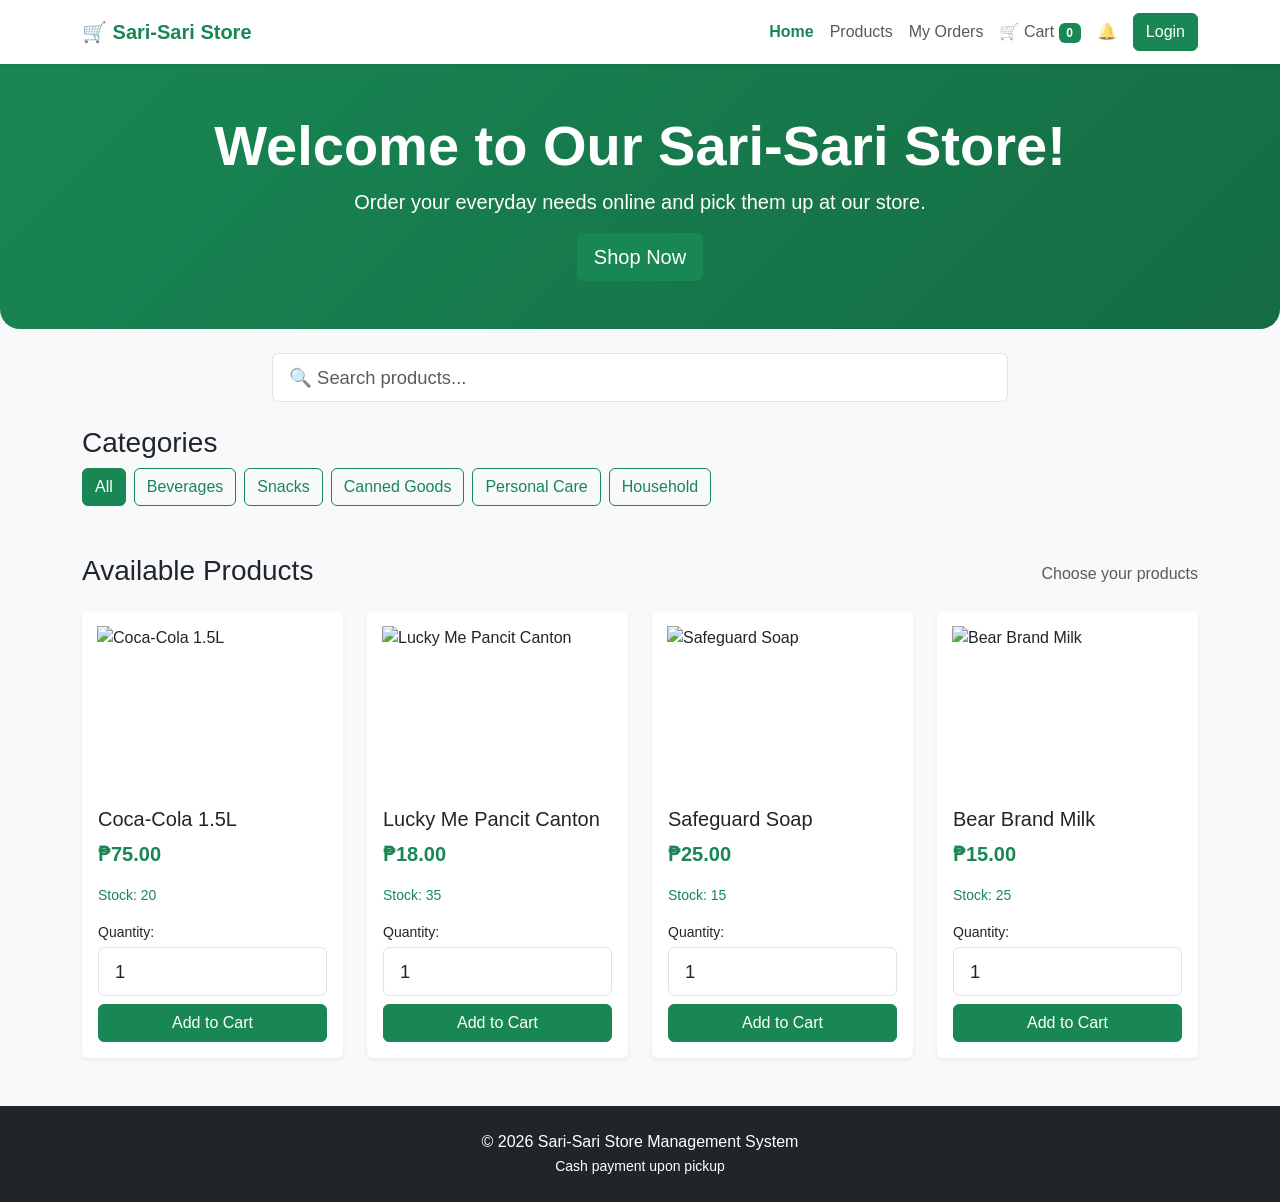
==== index.html @ 3b06bd4d "Initial commit for Vercel deployment" ====
<!DOCTYPE html>
<html lang="en">
<head>
    <meta charset="UTF-8">
    <meta name="viewport" content="width=device-width, initial-scale=1.0">
    <title>Sari-Sari Store</title>
    <link href="https://cdn.jsdelivr.net/npm/bootstrap@5.3.3/dist/css/bootstrap.min.css" rel="stylesheet">
    <link rel="stylesheet" href="css/style.css">
</head>
<body>

<nav class="navbar navbar-expand-lg bg-white shadow-sm">
    <div class="container">
        <a class="navbar-brand text-success" href="index.html">🛒 Sari-Sari Store</a>

        <button class="navbar-toggler" type="button" data-bs-toggle="collapse" data-bs-target="#navbarMenu">
            <span class="navbar-toggler-icon"></span>
        </button>

        <div class="collapse navbar-collapse" id="navbarMenu">
            <ul class="navbar-nav ms-auto align-items-lg-center" id="navLinks"></ul>
        </div>
    </div>
</nav>

<div id="welcomeBanner"></div>

<section class="hero text-center py-5">
    <div class="container">
        <h1 class="display-4 fw-bold">Welcome to Our Sari-Sari Store!</h1>
        <p class="lead">Order your everyday needs online and pick them up at our store.</p>
        <a href="products.html" class="btn btn-success btn-lg">Shop Now</a>
    </div>
</section>

<section class="container mt-4">
    <div class="row justify-content-center">
        <div class="col-md-8">
            <input type="text" id="searchInput" class="form-control form-control-lg" placeholder="🔍 Search products...">
        </div>
    </div>
</section>

<section class="container mt-4">
    <h3>Categories</h3>
    <div class="d-flex gap-2 flex-wrap" id="categoryContainer">
        <button class="btn btn-success category-btn" data-category="all">All</button>
        <button class="btn btn-outline-success category-btn" data-category="beverages">Beverages</button>
        <button class="btn btn-outline-success category-btn" data-category="snacks">Snacks</button>
        <button class="btn btn-outline-success category-btn" data-category="canned">Canned Goods</button>
        <button class="btn btn-outline-success category-btn" data-category="personal">Personal Care</button>
        <button class="btn btn-outline-success category-btn" data-category="household">Household</button>
    </div>
</section>

<section class="container mt-5" id="products">
    <div class="d-flex justify-content-between align-items-center mb-3">
        <h3>Available Products</h3>
        <span class="text-muted">Choose your products</span>
    </div>
    <div class="row g-4" id="productList"></div>
</section>

<footer class="bg-dark text-white text-center p-4 mt-5">
    <p class="mb-0">© 2026 Sari-Sari Store Management System</p>
    <small>Cash payment upon pickup</small>
</footer>

<script src="https://cdn.jsdelivr.net/npm/bootstrap@5.3.3/dist/js/bootstrap.bundle.min.js"></script>
<script src="js/shared.js"></script>
<script src="js/script.js"></script>

</body>
</html>
---- css/style.css ----
/* =========================
   GENERAL
========================= */

body {
    background-color: #f8f9fa;
    font-family: Arial, sans-serif;
    color: #212529;
}


/* =========================
   NAVBAR
========================= */

.navbar-brand {
    font-weight: bold;
}

.navbar {
    padding: 12px 0;
}


/* =========================
   BUTTONS
========================= */

.btn-success {
    border-radius: 6px;
}


/* =========================
   HERO (Index page)
========================= */

.hero {
    background: linear-gradient(135deg, #198754 0%, #146c43 100%);
    color: white;
    padding: 60px 20px;
    border-radius: 0 0 20px 20px;
}

.hero h1 {
    font-weight: bold;
}


/* =========================
   PAGE HEADER (Iba pang pages)
========================= */

.page-header {
    background: linear-gradient(135deg, #198754 0%, #146c43 100%);
    color: white;
    padding: 40px 20px;
    border-radius: 0 0 20px 20px;
    margin-bottom: 30px;
}

.page-header h1,
.page-header h2 {
    font-weight: bold;
    margin-bottom: 5px;
}

.page-header p {
    margin-bottom: 0;
    opacity: 0.9;
}


/* =========================
   PRODUCT CARD
========================= */

.product-card {
    transition: 0.2s;
    border: none;
}

.product-card:hover {
    transform: translateY(-5px);
    box-shadow: 0 8px 20px rgba(25, 135, 84, 0.15) !important;
}

.product-image {
    height: 180px;
    object-fit: contain;
    padding: 15px;
}

.price {
    color: #198754;
    font-size: 20px;
    font-weight: bold;
}

.stock {
    font-size: 14px;
}


/* =========================
   LOGIN & REGISTER
========================= */

.login-container,
.register-container {
    min-height: 100vh;
    display: flex;
    align-items: center;
    justify-content: center;
    background: linear-gradient(135deg, #198754 0%, #146c43 100%);
    padding: 20px;
}

.login-card,
.register-card {
    width: 100%;
    border: none;
}

.login-card {
    max-width: 400px;
}

.register-card {
    max-width: 450px;
}


/* =========================
   CART
========================= */

.cart-card {
    background-color: white;
    border-radius: 10px;
    padding: 20px;
}

.summary-card {
    background-color: white;
    border-radius: 10px;
    border-left: 4px solid #198754;
}


/* =========================
   CHECKOUT
========================= */

.checkout-card {
    background-color: white;
    border-radius: 10px;
    padding: 25px;
}


/* =========================
   ORDER CARDS
========================= */

.order-card {
    background-color: white;
    border-radius: 10px;
    padding: 20px;
    border-left: 4px solid #198754;
    transition: 0.2s;
}

.order-card:hover {
    box-shadow: 0 8px 20px rgba(25, 135, 84, 0.15) !important;
}


/* =========================
   FOOTER
========================= */

footer {
    margin-top: 50px;
}


/* =========================
   MOBILE
========================= */

@media (max-width: 768px) {

    .hero {
        padding: 40px 15px;
    }

    .page-header {
        padding: 30px 15px;
    }

    .product-image {
        height: 150px;
    }

}

/* =========================
   DROPDOWNS & INPUTS (SAKTONG LAKI)
========================= */

/* Ibinalik sa 1.15rem para kapareho lang ng normal text pero madaling basahin */
select, 
select.form-select, 
select.form-control, 
.form-select, 
.form-select-sm, 
.status-select,
input.form-control,
input[type="date"],
input[type="text"],
input[type="number"],
input[type="email"],
input[type="password"] {
    font-size: 1.15rem !important; 
    padding: 0.6rem 1rem !important; 
    height: auto !important; 
    border-radius: 0.4rem !important;
    /* Wala nang fixed width, awtomatikong lalapad */
}

/* Malaking options sa loob */
select option {
    font-size: 1.15rem;
}

/* Ayusin ang table */
.table td, .table th {
    vertical-align: middle;
    padding: 1rem 0.75rem;
}

/* =========================
   TOAST + GLOBAL MODALS
========================= */

/* Toast container — laging nasa taas-kanan, naka-stack */
#toastContainer {
    z-index: 9999;
    max-width: 360px;
    width: 100%;
    pointer-events: none;
}

#toastContainer .toast {
    min-width: 280px;
    box-shadow: 0 6px 20px rgba(0, 0, 0, 0.2);
    border-radius: 8px;
    pointer-events: auto;
    opacity: 0;
    transition: opacity 0.3s ease;
}

#toastContainer .toast.show {
    opacity: 1;
}

#toastContainer .toast-body {
    font-size: 1rem;
    padding: 0.75rem 1rem;
    display: flex;
    align-items: center;
    gap: 0.25rem;
}

/* Global modals — consistent rounded corners */
#globalConfirmModal .modal-content,
#globalPromptModal .modal-content {
    border-radius: 12px;
    border: none;
    overflow: hidden;
}

#globalConfirmModal .modal-header,
#globalPromptModal .modal-header {
    border-bottom: none;
}

#globalConfirmModal .modal-body,
#globalPromptModal .modal-body {
    font-size: 1.05rem;
    padding: 1.25rem 1.5rem;
}

#globalConfirmModal .modal-footer,
#globalPromptModal .modal-footer {
    border-top: none;
    padding: 0.75rem 1.5rem 1.25rem;
}

/* Responsive: full-width toast sa mobile */
@media (max-width: 576px) {
    #toastContainer {
        max-width: calc(100% - 1rem);
        padding: 0.5rem !important;
    }

    #toastContainer .toast {
        min-width: 0;
        width: 100%;
    }
}
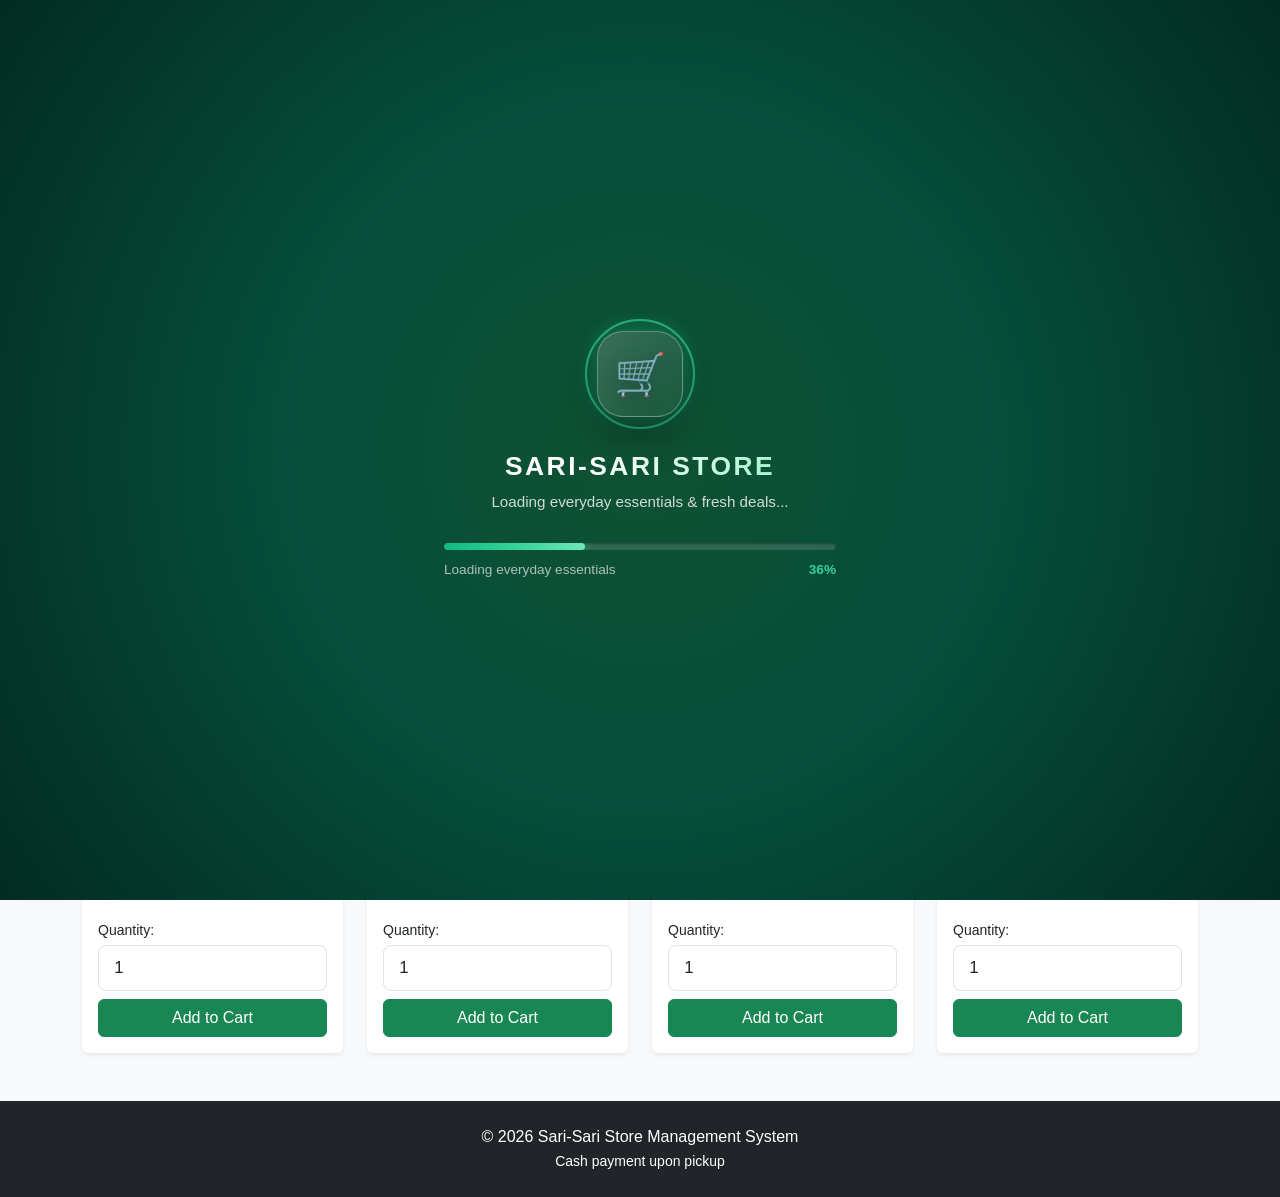
==== commit d1aa073c: "Fix mobile navbar layout shift with floating sheet and add 4-second splash loading animation for ind" ====
--- a/index.html
+++ b/index.html
@@ -1,19 +1,45 @@
-<!DOCTYPE html>
+﻿<!DOCTYPE html>
 <html lang="en">
 <head>
     <meta charset="UTF-8">
-    <meta name="viewport" content="width=device-width, initial-scale=1.0">
+    <meta name="viewport" content="width=device-width, initial-scale=1.0, maximum-scale=5.0">
     <title>Sari-Sari Store</title>
     <link href="https://cdn.jsdelivr.net/npm/bootstrap@5.3.3/dist/css/bootstrap.min.css" rel="stylesheet">
     <link rel="stylesheet" href="css/style.css">
 </head>
 <body>
 
-<nav class="navbar navbar-expand-lg bg-white shadow-sm">
+<!-- 4-SECOND SPLASH SCREEN -->
+<div id="indexSplashLoader" class="index-splash-screen" role="dialog" aria-modal="true" aria-label="Loading Sari-Sari Store">
+    <div class="splash-content">
+        <div class="splash-icon-wrapper">
+            <div class="splash-radar-ring"></div>
+            <div class="splash-radar-ring ring-2"></div>
+            <div class="splash-badge">
+                <span class="splash-cart-emoji">🛒</span>
+            </div>
+        </div>
+
+        <h1 class="splash-title">Sari-Sari Store</h1>
+        <p class="splash-subtitle" id="splashStatusText">Connecting to store inventory...</p>
+
+        <div class="splash-progress-wrapper">
+            <div class="splash-progress-track">
+                <div class="splash-progress-bar" id="splashProgressBar"></div>
+            </div>
+            <div class="splash-meta">
+                <span>Loading everyday essentials</span>
+                <span class="splash-percentage" id="splashPercent">0%</span>
+            </div>
+        </div>
+    </div>
+</div>
+
+<nav class="navbar navbar-expand-lg bg-white shadow-sm sticky-top">
     <div class="container">
         <a class="navbar-brand text-success" href="index.html">🛒 Sari-Sari Store</a>
 
-        <button class="navbar-toggler" type="button" data-bs-toggle="collapse" data-bs-target="#navbarMenu">
+        <button class="navbar-toggler" type="button" data-bs-toggle="collapse" data-bs-target="#navbarMenu" aria-controls="navbarMenu" aria-expanded="false" aria-label="Toggle navigation">
             <span class="navbar-toggler-icon"></span>
         </button>
 
@@ -70,5 +96,55 @@
 <script src="js/shared.js"></script>
 <script src="js/script.js"></script>
 
+<script>
+    // 4-Second Splash Animation Controller
+    (function() {
+        const splash = document.getElementById("indexSplashLoader");
+        if (!splash) return;
+
+        const bar = document.getElementById("splashProgressBar");
+        const percentEl = document.getElementById("splashPercent");
+        const statusText = document.getElementById("splashStatusText");
+
+        const totalDuration = 4000; // 4 seconds
+        const startTime = performance.now();
+
+        const messages = [
+            { time: 0, text: "Connecting to store inventory..." },
+            { time: 1300, text: "Loading everyday essentials & fresh deals..." },
+            { time: 2700, text: "Almost ready! Welcome to Sari-Sari Store..." }
+        ];
+
+        function step() {
+            const elapsed = performance.now() - startTime;
+            const progress = Math.min(1, elapsed / totalDuration);
+            const percent = Math.floor(progress * 100);
+
+            if (bar) bar.style.width = percent + "%";
+            if (percentEl) percentEl.textContent = percent + "%";
+
+            for (let i = messages.length - 1; i >= 0; i--) {
+                if (elapsed >= messages[i].time && statusText) {
+                    statusText.textContent = messages[i].text;
+                    break;
+                }
+            }
+
+            if (progress < 1) {
+                requestAnimationFrame(step);
+            } else {
+                setTimeout(function() {
+                    splash.classList.add("splash-hidden");
+                    setTimeout(function() {
+                        if (splash.parentNode) splash.parentNode.removeChild(splash);
+                    }, 700);
+                }, 150);
+            }
+        }
+
+        requestAnimationFrame(step);
+    })();
+</script>
+
 </body>
-</html>+</html>
--- a/css/style.css
+++ b/css/style.css
@@ -1,4 +1,4 @@
-/* =========================
+﻿/* =========================
    GENERAL
 ========================= */
 
@@ -9,16 +9,141 @@
 }
 
 
-/* =========================
-   NAVBAR
-========================= */
-
-.navbar-brand {
-    font-weight: bold;
-}
+/* ==============================================
+   NAVBAR (MOBILE RESPONSIVE & NO LAYOUT SHIFT)
+============================================== */
 
 .navbar {
     padding: 12px 0;
+    position: relative;
+    z-index: 1050;
+    background: #ffffff !important;
+}
+
+.navbar .container,
+.navbar .container-fluid {
+    display: flex !important;
+    align-items: center !important;
+    justify-content: space-between !important;
+    flex-wrap: nowrap !important;
+}
+
+.navbar-brand {
+    font-weight: 700;
+    font-size: 1.25rem;
+    color: #198754 !important;
+    display: inline-flex;
+    align-items: center;
+    gap: 8px;
+    margin-right: 0;
+    white-space: nowrap;
+}
+
+.navbar-toggler {
+    border: 1.5px solid rgba(25, 135, 84, 0.35) !important;
+    border-radius: 10px !important;
+    padding: 6px 10px !important;
+    background: #f8fbf9 !important;
+    box-shadow: none !important;
+    outline: none !important;
+    transition: all 0.2s ease;
+}
+
+.navbar-toggler:hover,
+.navbar-toggler:focus {
+    background: #e8f5e9 !important;
+    border-color: #198754 !important;
+}
+
+.navbar-toggler-icon {
+    width: 22px;
+    height: 22px;
+}
+
+/* Floating mobile drawer menu (Never pushes down or breaks hero/content) */
+@media (max-width: 991.98px) {
+    .navbar-collapse {
+        position: absolute;
+        top: calc(100% + 8px);
+        left: 14px;
+        right: 14px;
+        background: #ffffff;
+        border-radius: 16px;
+        box-shadow: 0 16px 40px rgba(0, 0, 0, 0.18), 0 2px 10px rgba(25, 135, 84, 0.1);
+        border: 1px solid rgba(25, 135, 84, 0.15);
+        padding: 16px;
+        z-index: 1060;
+        max-height: calc(100vh - 120px);
+        overflow-y: auto;
+        animation: mobileMenuDrop 0.25s cubic-bezier(0.16, 1, 0.3, 1) forwards;
+    }
+
+    @keyframes mobileMenuDrop {
+        from {
+            opacity: 0;
+            transform: translateY(-8px) scale(0.98);
+        }
+        to {
+            opacity: 1;
+            transform: translateY(0) scale(1);
+        }
+    }
+
+    .navbar-nav {
+        display: flex;
+        flex-direction: column;
+        gap: 6px;
+        margin: 0;
+        padding: 0;
+    }
+
+    .navbar-nav .nav-item {
+        width: 100%;
+    }
+
+    .navbar-nav .nav-link {
+        display: flex;
+        align-items: center;
+        justify-content: space-between;
+        padding: 11px 16px !important;
+        border-radius: 10px;
+        color: #2c3e50;
+        font-weight: 500;
+        font-size: 1.05rem;
+        transition: all 0.2s ease;
+    }
+
+    .navbar-nav .nav-link:hover,
+    .navbar-nav .nav-link:focus,
+    .navbar-nav .nav-link.active {
+        background: #e8f5e9;
+        color: #198754 !important;
+        font-weight: 600;
+    }
+
+    .navbar-nav .btn {
+        width: 100%;
+        display: flex;
+        align-items: center;
+        justify-content: center;
+        gap: 8px;
+        padding: 11px 16px !important;
+        border-radius: 10px !important;
+        font-size: 1rem !important;
+        font-weight: 600;
+        margin-top: 6px;
+        margin-left: 0 !important;
+    }
+
+    .navbar-nav .dropdown-menu {
+        position: static !important;
+        float: none;
+        width: 100% !important;
+        margin-top: 6px;
+        border: 1px solid #e9ecef;
+        box-shadow: none;
+        border-radius: 10px;
+    }
 }
 
 
@@ -103,31 +228,52 @@
 
 
 /* =========================
-   LOGIN & REGISTER
+   LOGIN & REGISTER (RESPONSIVE)
 ========================= */
 
 .login-container,
 .register-container {
     min-height: 100vh;
+    min-height: 100dvh;
     display: flex;
     align-items: center;
     justify-content: center;
-    background: linear-gradient(135deg, #198754 0%, #146c43 100%);
-    padding: 20px;
+    background: linear-gradient(135deg, #198754 0%, #0f5132 100%);
+    padding: clamp(14px, 3.5vw, 32px);
 }
 
 .login-card,
 .register-card {
     width: 100%;
     border: none;
+    border-radius: 16px;
+    box-shadow: 0 12px 35px rgba(0, 0, 0, 0.2) !important;
+    background: #ffffff;
+    overflow: hidden;
 }
 
 .login-card {
-    max-width: 400px;
+    max-width: 420px;
 }
 
 .register-card {
-    max-width: 450px;
+    max-width: 500px;
+}
+
+.login-card .card-body,
+.register-card .card-body {
+    padding: clamp(1.25rem, 4vw, 2.25rem);
+}
+
+@media (max-width: 480px) {
+    .login-container,
+    .register-container {
+        padding: 12px 8px;
+    }
+    .login-card,
+    .register-card {
+        border-radius: 12px;
+    }
 }
 
 
@@ -206,10 +352,9 @@
 }
 
 /* =========================
-   DROPDOWNS & INPUTS (SAKTONG LAKI)
-========================= */
-
-/* Ibinalik sa 1.15rem para kapareho lang ng normal text pero madaling basahin */
+   DROPDOWNS & INPUTS (RESPONSIVE)
+========================= */
+
 select, 
 select.form-select, 
 select.form-control, 
@@ -222,16 +367,32 @@
 input[type="number"],
 input[type="email"],
 input[type="password"] {
-    font-size: 1.15rem !important; 
-    padding: 0.6rem 1rem !important; 
+    font-size: 1.05rem !important; 
+    padding: 0.6rem 0.95rem !important; 
     height: auto !important; 
-    border-radius: 0.4rem !important;
-    /* Wala nang fixed width, awtomatikong lalapad */
+    border-radius: 0.5rem !important;
+}
+
+@media (max-width: 576px) {
+    select, 
+    select.form-select, 
+    select.form-control, 
+    .form-select, 
+    .status-select,
+    input.form-control,
+    input[type="date"],
+    input[type="text"],
+    input[type="number"],
+    input[type="email"],
+    input[type="password"] {
+        font-size: 1rem !important; 
+        padding: 0.55rem 0.85rem !important; 
+    }
 }
 
 /* Malaking options sa loob */
 select option {
-    font-size: 1.15rem;
+    font-size: 1rem;
 }
 
 /* Ayusin ang table */
@@ -244,7 +405,7 @@
    TOAST + GLOBAL MODALS
 ========================= */
 
-/* Toast container — laging nasa taas-kanan, naka-stack */
+/* Toast container - laging nasa taas-kanan, naka-stack */
 #toastContainer {
     z-index: 9999;
     max-width: 360px;
@@ -273,7 +434,7 @@
     gap: 0.25rem;
 }
 
-/* Global modals — consistent rounded corners */
+/* Global modals - consistent rounded corners */
 #globalConfirmModal .modal-content,
 #globalPromptModal .modal-content {
     border-radius: 12px;
@@ -309,4 +470,304 @@
         min-width: 0;
         width: 100%;
     }
+}
+
+
+/* ==============================================
+   PAGE TRANSITIONS & MODERN LOADING ANIMATION
+============================================== */
+
+/* Smooth entrance for every page */
+body {
+    animation: pageEntrance 0.35s cubic-bezier(0.16, 1, 0.3, 1);
+}
+
+@keyframes pageEntrance {
+    0% {
+        opacity: 0.6;
+        transform: translateY(6px);
+    }
+    100% {
+        opacity: 1;
+        transform: translateY(0);
+    }
+}
+
+/* Glowing Top Progress Bar (YouTube / GitHub style) */
+#globalTopProgress {
+    position: fixed;
+    top: 0;
+    left: 0;
+    width: 0%;
+    height: 3.5px;
+    background: linear-gradient(90deg, #198754, #20c997, #10b981);
+    box-shadow: 0 0 12px rgba(32, 201, 151, 0.9), 0 0 4px rgba(25, 135, 84, 0.7);
+    z-index: 100000;
+    pointer-events: none;
+    transition: width 0.28s cubic-bezier(0.1, 0.9, 0.2, 1), opacity 0.25s ease;
+    opacity: 0;
+}
+
+#globalTopProgress.loading {
+    opacity: 1;
+    width: 75%;
+}
+
+#globalTopProgress.done {
+    width: 100%;
+    opacity: 0;
+    transition: width 0.15s ease, opacity 0.35s ease 0.1s;
+}
+
+/* Modern Glassmorphic Fullscreen Loading Overlay */
+#globalPageLoader {
+    position: fixed;
+    inset: 0;
+    z-index: 99999;
+    background: rgba(255, 255, 255, 0.88);
+    backdrop-filter: blur(10px);
+    -webkit-backdrop-filter: blur(10px);
+    display: flex;
+    flex-direction: column;
+    align-items: center;
+    justify-content: center;
+    gap: 14px;
+    opacity: 0;
+    visibility: hidden;
+    pointer-events: none;
+    transition: opacity 0.22s cubic-bezier(0.4, 0, 0.2, 1), visibility 0.22s;
+}
+
+#globalPageLoader.active {
+    opacity: 1;
+    visibility: visible;
+    pointer-events: auto;
+}
+
+/* Spinner wrapper + pulsing cart badge */
+.loader-spinner-box {
+    position: relative;
+    width: 76px;
+    height: 76px;
+    display: flex;
+    align-items: center;
+    justify-content: center;
+}
+
+.loader-ring {
+    position: absolute;
+    inset: 0;
+    border-radius: 50%;
+    border: 3.5px solid rgba(25, 135, 84, 0.15);
+    border-top-color: #198754;
+    border-right-color: #20c997;
+    animation: loaderSpin 0.75s cubic-bezier(0.55, 0.15, 0.45, 0.85) infinite;
+}
+
+.loader-icon {
+    font-size: 30px;
+    user-select: none;
+    animation: loaderPulse 1.2s ease-in-out infinite;
+    display: inline-block;
+}
+
+.loader-caption {
+    font-size: 0.95rem;
+    font-weight: 600;
+    color: #146c43;
+    letter-spacing: 0.6px;
+    margin: 0;
+    animation: loaderCaptionFade 1.2s ease-in-out infinite;
+}
+
+@keyframes loaderSpin {
+    0% { transform: rotate(0deg); }
+    100% { transform: rotate(360deg); }
+}
+
+@keyframes loaderPulse {
+    0%, 100% { transform: scale(0.9); opacity: 0.85; }
+    50% { transform: scale(1.12); opacity: 1; }
+}
+
+@keyframes loaderCaptionFade {
+    0%, 100% { opacity: 0.65; }
+    50% { opacity: 1; }
+}
+
+/* Responsive adjustments for mobile phones */
+@media (max-width: 576px) {
+    #globalTopProgress {
+        height: 3px;
+    }
+    .loader-spinner-box {
+        width: 64px;
+        height: 64px;
+    }
+    .loader-icon {
+        font-size: 26px;
+    }
+    .loader-caption {
+        font-size: 0.88rem;
+    }
+}
+
+
+/* ==============================================
+   4-SECOND PREMIUM SPLASH SCREEN (INDEX.HTML)
+============================================== */
+
+.index-splash-screen {
+    position: fixed;
+    inset: 0;
+    z-index: 999999;
+    background: radial-gradient(circle at center, #0f5132 0%, #064e3b 45%, #022c22 100%);
+    display: flex;
+    align-items: center;
+    justify-content: center;
+    color: #ffffff;
+    opacity: 1;
+    visibility: visible;
+    transition: opacity 0.7s cubic-bezier(0.16, 1, 0.3, 1), 
+                transform 0.7s cubic-bezier(0.16, 1, 0.3, 1),
+                visibility 0.7s;
+}
+
+.index-splash-screen.splash-hidden {
+    opacity: 0;
+    visibility: hidden;
+    transform: scale(1.05);
+    pointer-events: none;
+}
+
+.splash-content {
+    display: flex;
+    flex-direction: column;
+    align-items: center;
+    text-align: center;
+    padding: 24px;
+    max-width: 440px;
+    width: 90%;
+}
+
+.splash-icon-wrapper {
+    position: relative;
+    width: 110px;
+    height: 110px;
+    display: flex;
+    align-items: center;
+    justify-content: center;
+    margin-bottom: 22px;
+}
+
+.splash-radar-ring {
+    position: absolute;
+    inset: 0;
+    border-radius: 50%;
+    border: 2px solid rgba(52, 211, 153, 0.45);
+    animation: splashRadar 2s ease-out infinite;
+}
+
+.splash-radar-ring.ring-2 {
+    animation-delay: 1s;
+}
+
+@keyframes splashRadar {
+    0% {
+        transform: scale(0.85);
+        opacity: 0.9;
+    }
+    100% {
+        transform: scale(1.6);
+        opacity: 0;
+    }
+}
+
+.splash-badge {
+    position: relative;
+    width: 86px;
+    height: 86px;
+    border-radius: 26px;
+    background: linear-gradient(135deg, rgba(255, 255, 255, 0.18), rgba(255, 255, 255, 0.05));
+    backdrop-filter: blur(14px);
+    -webkit-backdrop-filter: blur(14px);
+    border: 1.5px solid rgba(255, 255, 255, 0.3);
+    box-shadow: 0 16px 35px rgba(0, 0, 0, 0.35), 0 0 25px rgba(32, 201, 151, 0.5);
+    display: flex;
+    align-items: center;
+    justify-content: center;
+    animation: splashCartBounce 1.8s ease-in-out infinite;
+}
+
+.splash-cart-emoji {
+    font-size: 42px;
+    display: inline-block;
+    filter: drop-shadow(0 4px 8px rgba(0, 0, 0, 0.3));
+}
+
+@keyframes splashCartBounce {
+    0%, 100% {
+        transform: translateY(0) scale(1);
+    }
+    50% {
+        transform: translateY(-8px) scale(1.05);
+    }
+}
+
+.splash-title {
+    font-size: 1.65rem;
+    font-weight: 800;
+    letter-spacing: 2.5px;
+    margin: 0 0 8px 0;
+    background: linear-gradient(135deg, #ffffff 30%, #a7f3d0 100%);
+    -webkit-background-clip: text;
+    -webkit-text-fill-color: transparent;
+    text-transform: uppercase;
+}
+
+.splash-subtitle {
+    font-size: 0.95rem;
+    color: rgba(255, 255, 255, 0.8);
+    margin-bottom: 28px;
+    min-height: 24px;
+    font-weight: 400;
+    transition: opacity 0.3s ease;
+}
+
+.splash-progress-wrapper {
+    width: 100%;
+}
+
+.splash-progress-track {
+    width: 100%;
+    height: 7px;
+    background: rgba(255, 255, 255, 0.15);
+    border-radius: 999px;
+    overflow: hidden;
+    position: relative;
+    box-shadow: inset 0 1px 3px rgba(0, 0, 0, 0.4);
+}
+
+.splash-progress-bar {
+    width: 0%;
+    height: 100%;
+    background: linear-gradient(90deg, #10b981, #34d399, #6ee7b7);
+    border-radius: 999px;
+    box-shadow: 0 0 14px rgba(52, 211, 153, 0.9);
+    transition: width 0.05s linear;
+}
+
+.splash-meta {
+    display: flex;
+    justify-content: space-between;
+    align-items: center;
+    margin-top: 10px;
+    font-size: 0.85rem;
+    color: rgba(255, 255, 255, 0.65);
+}
+
+.splash-percentage {
+    font-weight: 700;
+    color: #34d399;
+    font-variant-numeric: tabular-nums;
 }
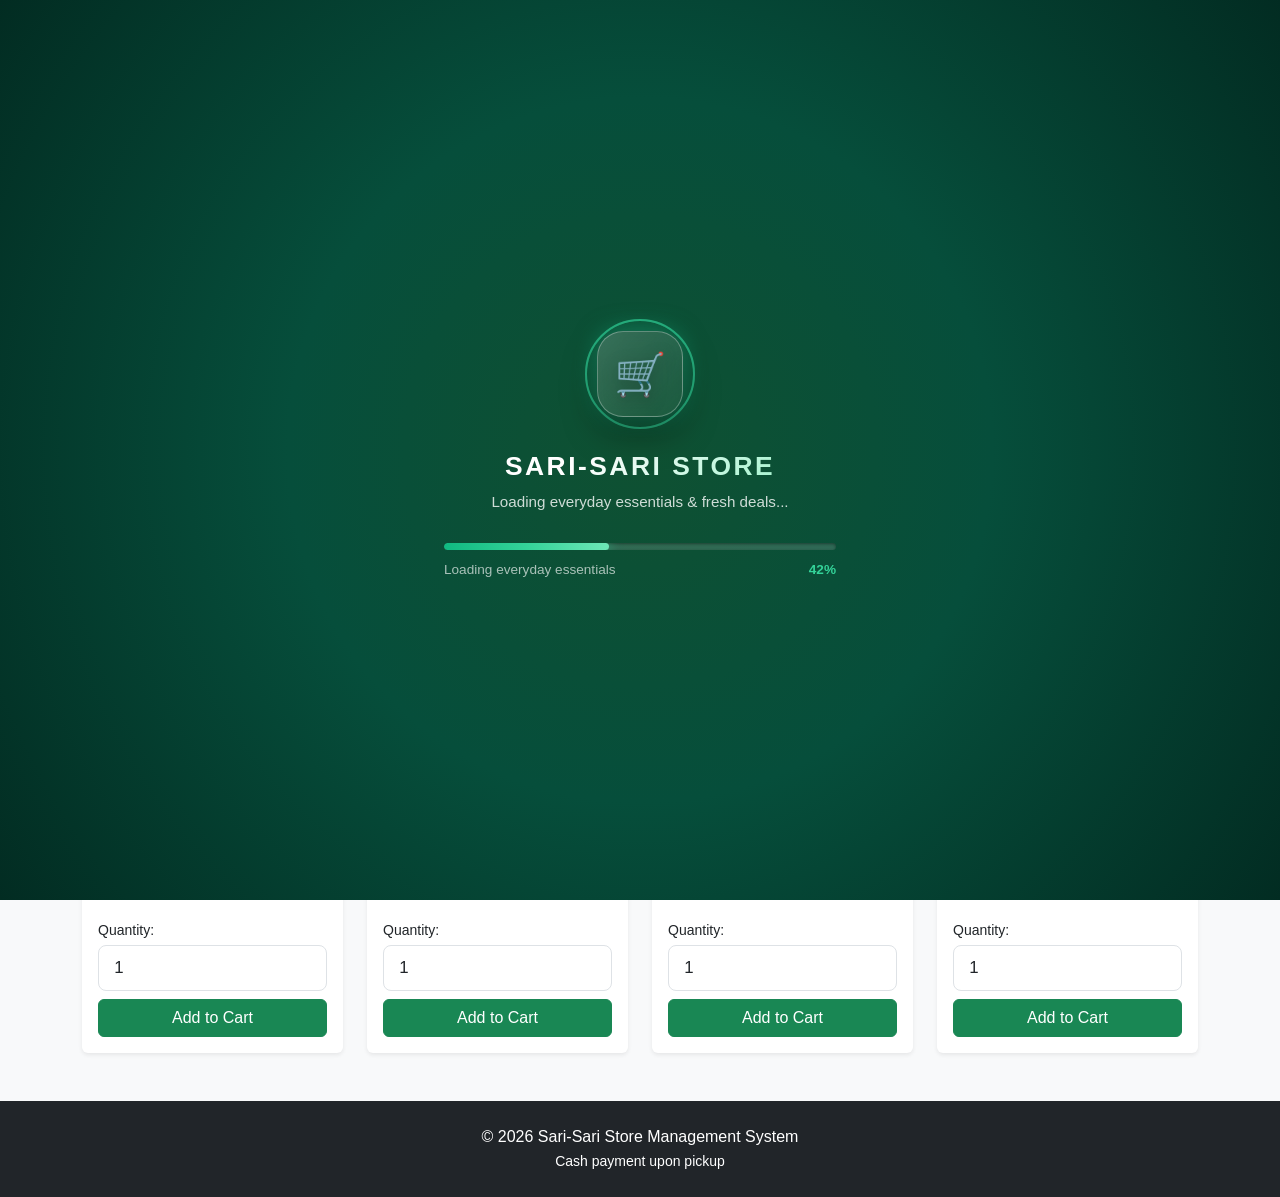
==== commit 76b994f2: "Sync Admin, Staff, and Customer real-time, fix sequential product numbering, and fix pickup payment " ====
--- a/index.html
+++ b/index.html
@@ -1,4 +1,4 @@
-﻿<!DOCTYPE html>
+<!DOCTYPE html>
 <html lang="en">
 <head>
     <meta charset="UTF-8">
